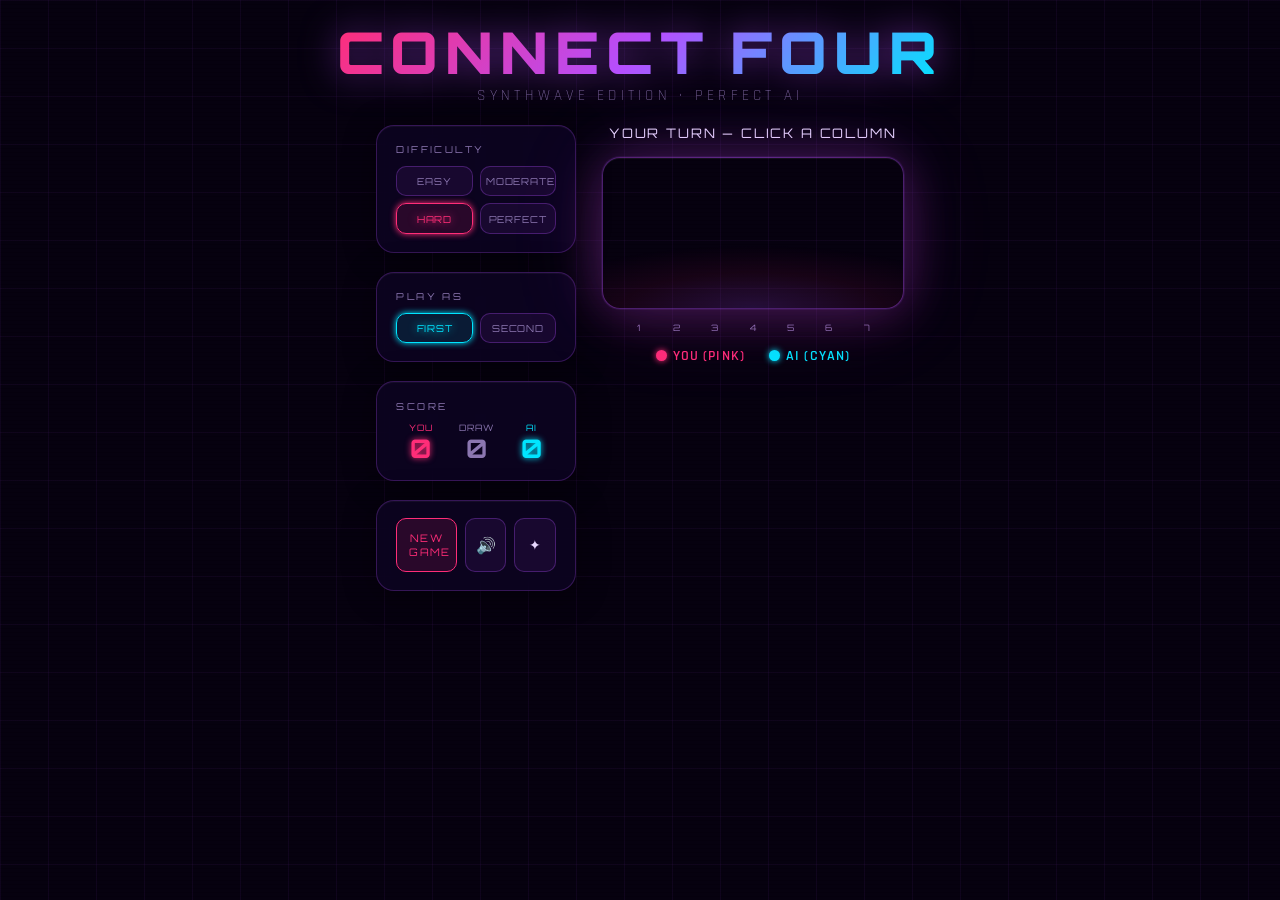
==== public/index.html @ eb40da4c "Initial commit — Connect Four Synthwave/Aero AI" ====
<!DOCTYPE html>
<html lang="en">
<head>
  <meta charset="UTF-8" />
  <meta name="viewport" content="width=device-width, initial-scale=1.0" />
  <title>Connect Four — Synthwave AI</title>
  <meta name="description" content="Play Connect Four against a perfect-play AI with a stunning synthwave aesthetic. Choose Easy, Moderate, Hard, or Perfect difficulty." />

  <!-- Preload fonts -->
  <link rel="preconnect" href="https://fonts.googleapis.com" />
  <link rel="preconnect" href="https://fonts.gstatic.com" crossorigin />
  <link href="https://fonts.googleapis.com/css2?family=Orbitron:wght@400;700;900&family=Rajdhani:wght@300;400;600;700&family=Nunito:wght@300;400;600;700;800&display=swap" rel="stylesheet" />

  <!-- D3 -->
  <script src="https://d3js.org/d3.v7.min.js"></script>

  <link rel="stylesheet" href="style.css" />
</head>
<body>
<div id="root">

  <!-- ===== Header ===== -->
  <header>
    <h1 class="logo">CONNECT&thinsp;FOUR</h1>
    <p class="tagline"><span id="tagline-text">Synthwave Edition · Perfect AI</span></p>
  </header>

  <!-- ===== Game layout ===== -->
  <main class="game-wrap">

    <!-- ---- Left side panel ---- -->
    <aside class="side-panel">

      <!-- Difficulty -->
      <div class="card diff-card">
        <p class="card-label">Difficulty</p>
        <div class="diff-btns">
          <button class="diff-btn"        data-level="easy"     id="btn-easy">Easy</button>
          <button class="diff-btn"        data-level="moderate" id="btn-moderate">Moderate</button>
          <button class="diff-btn active" data-level="hard"     id="btn-hard">Hard</button>
          <button class="diff-btn"        data-level="perfect"  id="btn-perfect">Perfect</button>
        </div>
      </div>

      <!-- Play as -->
      <div class="card play-as-card">
        <p class="card-label">Play as</p>
        <div class="play-as-btns">
          <button class="play-as-btn active" id="btn-first">First</button>
          <button class="play-as-btn"        id="btn-second">Second</button>
        </div>
      </div>

      <!-- Scores -->
      <div class="card score-card">
        <p class="card-label">Score</p>
        <div class="score-grid">
          <div class="score-item">
            <div class="score-who pink">You</div>
            <div class="score-num pink" id="score-human">0</div>
          </div>
          <div class="score-item">
            <div class="score-who dim">Draw</div>
            <div class="score-num dim"  id="score-draws">0</div>
          </div>
          <div class="score-item">
            <div class="score-who cyan">AI</div>
            <div class="score-num cyan" id="score-ai">0</div>
          </div>
        </div>
      </div>

      <!-- Actions -->
      <div class="card action-btns">
        <button class="new-game-btn" id="btn-new-game">New Game</button>
        <button class="sound-btn"    id="btn-sound" title="Sound On">🔊</button>
        <button class="theme-btn"    id="btn-theme" title="Switch to Frutiger Aero">✦</button>
      </div>

    </aside>

    <!-- ---- Board centre ---- -->
    <div class="board-area">

      <!-- Status bar -->
      <div id="status-msg">Your turn — click a column</div>

      <!-- SVG board -->
      <div class="board-shell">
        <svg id="game-board" role="img" aria-label="Connect Four game board"></svg>
      </div>

      <!-- Column number labels -->
      <div class="col-labels">
        <span class="col-lbl">1</span>
        <span class="col-lbl">2</span>
        <span class="col-lbl">3</span>
        <span class="col-lbl">4</span>
        <span class="col-lbl">5</span>
        <span class="col-lbl">6</span>
        <span class="col-lbl">7</span>
      </div>

      <!-- Colour key -->
      <div class="player-key">
        <div class="key-item">
          <div class="key-dot pink"></div>
          <span class="key-label pink" id="p1-label">You (Pink)</span>
        </div>
        <div class="key-item">
          <div class="key-dot cyan"></div>
          <span class="key-label cyan" id="p2-label">AI (Cyan)</span>
        </div>
      </div>
    </div>

  </main>

</div><!-- #root -->

<!-- Scripts — order matters -->
<script src="sounds.js"></script>
<script src="solver.js"></script>
<script src="theme.js"></script>
<script src="app.js"></script>
</body>
</html>
---- public/style.css ----
/* ============================================================
   Connect Four — Dual-Theme CSS
   Theme A: Synthwave / Nightcore  (default)
   Theme B: Frutiger Aero          ([data-theme="aero"])
   ============================================================ */

/* -- Google Fonts -- */
@import url('https://fonts.googleapis.com/css2?family=Orbitron:wght@400;700;900&family=Rajdhani:wght@300;400;600;700&family=Nunito:wght@300;400;600;700;800&display=swap');

/* ============================================================
   SYNTHWAVE — Design Tokens (default)
   ============================================================ */
:root {
  --bg:        #06010f;
  --bg2:       #0e0425;
  --bg3:       #1a073e;
  --pink:      #ff2d78;
  --cyan:      #00e5ff;
  --purple:    #b44fff;
  --purple-dk: #7b2fff;
  --yellow:    #ffe600;
  --text:      #e8d8ff;
  --text-dim:  #8b76b0;
  --board:     #120538;
  --cell-bg:   #07011a;

  --glow-pink:    0 0 12px #ff2d78, 0 0 30px rgba(255,45,120,.35);
  --glow-cyan:    0 0 12px #00e5ff, 0 0 30px rgba(0,229,255,.35);
  --glow-purple:  0 0 16px #b44fff, 0 0 40px rgba(180,79,255,.30);
  --glow-sm-pink: 0 0 6px #ff2d78;
  --glow-sm-cyan: 0 0 6px #00e5ff;

  /* Theme-transition speed */
  --theme-dur:  0.65s;
  --theme-ease: ease;

  --radius-card: 18px;
  --radius-btn:  10px;
  --transition:  .18s cubic-bezier(.4,0,.2,1);

  /* Body font */
  --font-body: 'Rajdhani', sans-serif;
  --font-head: 'Orbitron', sans-serif;

  /* Board shell */
  --board-shell-bg: radial-gradient(ellipse 110% 60% at 50% 100%,
    rgba(180,79,255,.18) 0%,
    rgba(255,45,120,.07) 40%,
    transparent 70%);
  --board-shell-border: rgba(180,79,255,.4);
  --board-shell-shadow:
    0 0 0 1px rgba(180,79,255,.1),
    0 0 50px rgba(180,79,255,.25),
    0 0 100px rgba(180,79,255,.12),
    0 12px 60px rgba(255,45,120,.1),
    inset 0 1px 0 rgba(255,255,255,.06);

  /* Card */
  --card-bg:     rgba(14,4,37,.75);
  --card-border: rgba(180,79,255,.25);
  --card-shadow: 0 4px 32px rgba(0,0,0,.4), inset 0 1px 0 rgba(255,255,255,.04);

  /* Buttons */
  --btn-border:       rgba(180,79,255,.3);
  --btn-bg:           rgba(180,79,255,.08);
  --btn-hover-border: var(--purple);
  --btn-hover-bg:     rgba(180,79,255,.18);

  /* New-game button */
  --ng-border:      var(--pink);
  --ng-bg:          rgba(255,45,120,.12);
  --ng-color:       var(--pink);
  --ng-hover-bg:    rgba(255,45,120,.25);
  --ng-hover-shadow:var(--glow-sm-pink);

  /* Active diff btn */
  --diff-active-border: var(--pink);
  --diff-active-color:  var(--pink);
  --diff-active-bg:     rgba(255,45,120,.12);
  --diff-active-shadow: var(--glow-sm-pink);

  /* Active perfect btn */
  --perf-active-border: var(--cyan);
  --perf-active-color:  var(--cyan);
  --perf-active-bg:     rgba(0,229,255,.1);
  --perf-active-shadow: var(--glow-sm-cyan);

  /* Play-as active */
  --pa-active-border: var(--cyan);
  --pa-active-color:  var(--cyan);
  --pa-active-bg:     rgba(0,229,255,.1);
  --pa-active-shadow: var(--glow-sm-cyan);

  /* Ghost */
  --ghost-color: var(--purple);
  --ghost-p1:    var(--pink);
  --ghost-p2:    var(--cyan);
  --hover-strip: var(--purple);

  /* Theme button */
  --theme-btn-bg:     rgba(180,79,255,.08);
  --theme-btn-border: rgba(180,79,255,.3);
  --theme-btn-color:  var(--text);
}

/* ============================================================
   FRUTIGER AERO — Token Overrides
   ============================================================ */
[data-theme="aero"] {
  --bg:        #c2dff7;
  --bg2:       #d8eeff;
  --bg3:       #eef7ff;
  --pink:      #e0001a;   /* Vista Scarlet Red — “You” pieces */
  --cyan:      #d4900a;   /* Vista Amber Gold — “AI” pieces */
  --purple:    #5ba300;   /* Vista green — accents */
  --purple-dk: #426e00;
  --yellow:    #ffd100;
  --text:      #0a2a4a;
  --text-dim:  #3d6080;
  --board:     transparent;
  --cell-bg:   rgba(150,205,250,0.45);

  --glow-pink:    0 3px 16px rgba(224,0,26,.55),   0 0 32px rgba(224,0,26,.25);
  --glow-cyan:    0 3px 16px rgba(212,144,10,.55),  0 0 32px rgba(212,144,10,.25);
  --glow-purple:  0 3px 16px rgba(91,163,0,.45),    0 0 28px rgba(91,163,0,.18);
  --glow-sm-pink: 0 2px 10px rgba(224,0,26,.60);
  --glow-sm-cyan: 0 2px 10px rgba(212,144,10,.60);

  /* Board shell — Aero glass bevel */
  --board-shell-bg: linear-gradient(175deg,
    rgba(255,255,255,0.82) 0%,
    rgba(210,238,255,0.68) 45%,
    rgba(180,220,255,0.55) 100%);
  --board-shell-border: rgba(255,255,255,0.9);
  --board-shell-shadow:
    0 0 0 1px rgba(255,255,255,0.75),
    0 1px 0 rgba(255,255,255,0.9),
    0 10px 48px rgba(0,80,180,.22),
    0 2px 8px  rgba(0,80,180,.18),
    inset 0 2px 0 rgba(255,255,255,0.95),
    inset 0 -1px 0 rgba(0,60,140,.15);

  /* Card — Vista glass panel */
  --card-bg:     rgba(255,255,255,0.68);
  --card-border: rgba(255,255,255,0.92);
  --card-shadow:
    0 6px 28px rgba(0,80,180,.16),
    0 1px 0 rgba(255,255,255,1),
    inset 0 2px 0 rgba(255,255,255,0.98),
    inset 0 -1px 0 rgba(0,80,180,.10);

  /* Buttons — Vista Aero glass pill */
  --btn-border:       rgba(100,160,220,.5);
  --btn-bg:           rgba(255,255,255,0.55);
  --btn-hover-border: #0078d4;
  --btn-hover-bg:     rgba(0,120,212,.10);

  /* New-game */
  --ng-border:      rgba(224,0,26,.65);
  --ng-bg:          rgba(224,0,26,.08);
  --ng-color:       #8a0010;
  --ng-hover-bg:    rgba(224,0,26,.18);
  --ng-hover-shadow:var(--glow-sm-pink);

  /* Active diff */
  --diff-active-border: rgba(224,0,26,.75);
  --diff-active-color:  #7a0010;
  --diff-active-bg:     rgba(224,0,26,.12);
  --diff-active-shadow: var(--glow-sm-pink);

  /* Active perfect */
  --perf-active-border: rgba(212,144,10,.75);
  --perf-active-color:  #7a4800;
  --perf-active-bg:     rgba(212,144,10,.10);
  --perf-active-shadow: var(--glow-sm-cyan);

  /* Play-as active */
  --pa-active-border: rgba(91,163,0,.8);
  --pa-active-color:  #2e5600;
  --pa-active-bg:     rgba(91,163,0,.12);
  --pa-active-shadow: 0 2px 10px rgba(91,163,0,.5);

  /* Ghost */
  --ghost-color: rgba(91,163,0,0.5);
  --ghost-p1:    rgba(224,0,26,0.55);
  --ghost-p2:    rgba(212,144,10,0.60);
  --hover-strip: rgba(255,255,255,0.20);

  /* Theme button */
  --theme-btn-bg:     rgba(255,255,255,0.60);
  --theme-btn-border: rgba(0,120,212,.5);
  --theme-btn-color:  #004a8a;

  /* Font */
  --font-body: 'Nunito', sans-serif;
  --font-head: 'Orbitron', sans-serif;
}

/* ============================================================
   Reset
   ============================================================ */
*, *::before, *::after { box-sizing: border-box; margin: 0; padding: 0; }
html { font-size: 16px; }

/* ============================================================
   Body — with theme transition
   ============================================================ */
body {
  font-family: var(--font-body);
  background: var(--bg);
  color: var(--text);
  min-height: 100vh;
  overflow-x: hidden;
  position: relative;

  transition:
    background var(--theme-dur) var(--theme-ease),
    color      var(--theme-dur) var(--theme-ease);
}

/* ---- Synthwave: Animated background grid ---- */
body::before {
  content: '';
  position: fixed;
  inset: 0;
  pointer-events: none;
  z-index: 0;
  transition: opacity var(--theme-dur) var(--theme-ease);
}

body::before {
  background-image:
    linear-gradient(rgba(180,79,255,.06) 1px, transparent 1px),
    linear-gradient(90deg, rgba(180,79,255,.06) 1px, transparent 1px);
  background-size: 48px 48px;
  animation: gridScroll 20s linear infinite;
}
@keyframes gridScroll {
  from { background-position: 0 0; }
  to   { background-position: 0 48px; }
}

/* ---- Synthwave: Scanlines overlay ---- */
body::after {
  content: '';
  position: fixed;
  inset: 0;
  pointer-events: none;
  z-index: 1;
  transition: opacity var(--theme-dur) var(--theme-ease);
  background: repeating-linear-gradient(
    0deg,
    transparent,
    transparent 3px,
    rgba(0,0,0,.07) 3px,
    rgba(0,0,0,.07) 4px
  );
}

/* ============================================================
   AERO overrides for body pseudo-elements
   ============================================================ */

[data-theme="aero"] body {
  background:
    radial-gradient(ellipse 80% 55% at 25% -5%,  rgba(160,215,255,0.95) 0%, transparent 65%),
    radial-gradient(ellipse 50% 35% at 80% 5%,   rgba(230,248,255,0.90) 0%, transparent 55%),
    radial-gradient(ellipse 90% 60% at 50% 110%,  rgba(180,230,255,0.50) 0%, transparent 70%),
    linear-gradient(190deg, #9dcef5 0%, #c6e5fa 30%, #ddf0ff 65%, #eef8ff 100%);
}

/* Aero: replace grid with floating bokeh orbs */
[data-theme="aero"] body::before {
  background-image:
    radial-gradient(circle 100px at 12% 22%, rgba(255,255,255,.62) 0%, transparent 70%),
    radial-gradient(circle  60px at 70% 12%, rgba(200,235,255,.75) 0%, transparent 70%),
    radial-gradient(circle  80px at 88% 58%, rgba(255,255,255,.50) 0%, transparent 70%),
    radial-gradient(circle  45px at 38% 78%, rgba(220,245,255,.65) 0%, transparent 70%),
    radial-gradient(circle 120px at  4% 72%, rgba(255,255,255,.40) 0%, transparent 70%),
    radial-gradient(circle  55px at 52% 42%, rgba(200,255,230,.45) 0%, transparent 70%),
    radial-gradient(circle  38px at 94% 90%, rgba(255,245,210,.55) 0%, transparent 70%),
    radial-gradient(circle  65px at 28% 52%, rgba(210,225,255,.45) 0%, transparent 70%),
    radial-gradient(circle  30px at 60% 82%, rgba(255,255,255,.50) 0%, transparent 70%);
  background-size: auto;
  animation: bokehdrift 32s ease-in-out infinite alternate;
}
@keyframes bokehdrift {
  0%   { background-position: 0 0,0 0,0 0,0 0,0 0,0 0,0 0,0 0,0 0; }
  100% { background-position:
    22px -18px, -12px 14px, 10px -22px, -20px 10px,
    14px 22px, -10px -14px, 18px 12px, -14px -10px, 8px 18px; }
}

/* Aero: very subtle cloud-linen texture (replaces scanlines) */
[data-theme="aero"] body::after {
  background: repeating-linear-gradient(
    0deg,
    transparent,
    transparent 6px,
    rgba(255,255,255,.05) 6px,
    rgba(255,255,255,.05) 7px
  );
  opacity: 0.5;
}

/* ============================================================
   Layout
   ============================================================ */
#root {
  position: relative;
  z-index: 2;
  min-height: 100vh;
  display: flex;
  flex-direction: column;
  align-items: center;
  padding: 1.5rem 1rem 2rem;
  gap: 1.2rem;
}

/* ============================================================
   Header
   ============================================================ */
header {
  text-align: center;
}

/* ---- Synthwave logo: cycling gradient ---- */
.logo {
  font-family: var(--font-head);
  font-weight: 900;
  font-size: clamp(2rem, 6vw, 3.6rem);
  letter-spacing: .12em;
  line-height: 1;
  background: linear-gradient(135deg, var(--pink) 0%, var(--purple) 50%, var(--cyan) 100%);
  -webkit-background-clip: text;
  -webkit-text-fill-color: transparent;
  background-clip: text;
  text-shadow: none;
  filter: drop-shadow(0 0 18px rgba(180,79,255,.55));
  transition:
    filter          var(--theme-dur) var(--theme-ease),
    background      var(--theme-dur) var(--theme-ease);
}

/* ---- Aero logo: solid Vista blue, 3D embossed look ---- */
[data-theme="aero"] .logo {
  background: none;
  -webkit-background-clip: unset;
  -webkit-text-fill-color: unset;
  background-clip: unset;
  color: #1565c0;
  /* Layered text-shadow creates Vista-style 3D engraved bevel */
  text-shadow:
    0  1px 0  rgba(255,255,255,0.85),
    0 -1px 0  rgba(0,40,120,0.35),
    1px 0  0  rgba(255,255,255,0.5),
   -1px 0  0  rgba(0,40,120,0.2),
    0  3px 8px rgba(0,60,160,0.25),
    0  6px 18px rgba(0,80,200,0.15);
  filter: none;
}

.tagline {
  font-family: var(--font-body);
  font-weight: 300;
  font-size: .95rem;
  letter-spacing: .28em;
  text-transform: uppercase;
  color: var(--text-dim);
  margin-top: .3rem;
  transition: color var(--theme-dur) var(--theme-ease);
}

/* ============================================================
   Main game container
   ============================================================ */
.game-wrap {
  display: flex;
  flex-wrap: wrap;
  justify-content: center;
  align-items: flex-start;
  gap: 1.6rem;
  width: 100%;
  max-width: 900px;
}

/* ---- Side panel ---- */
.side-panel {
  display: flex;
  flex-direction: column;
  gap: 1.2rem;
  min-width: 200px;
  flex: 0 0 200px;
}

/* ---- Card ---- */
.card {
  background: var(--card-bg);
  border: 1px solid var(--card-border);
  border-radius: var(--radius-card);
  padding: 1.1rem 1.2rem;
  backdrop-filter: blur(10px);
  -webkit-backdrop-filter: blur(10px);
  box-shadow: var(--card-shadow);
  transition:
    background   var(--theme-dur) var(--theme-ease),
    border-color var(--theme-dur) var(--theme-ease),
    box-shadow   var(--theme-dur) var(--theme-ease);
}

/* === AERO CARD: full Vista glass panel treatment === */
[data-theme="aero"] .card {
  border-radius: 12px;
  border-top:    1px solid rgba(255,255,255,0.95);
  border-left:   1px solid rgba(255,255,255,0.80);
  border-right:  1px solid rgba(180,210,240,0.60);
  border-bottom: 1px solid rgba(120,170,220,0.55);
  box-shadow:
    0 8px 32px rgba(0,60,160,.14),
    0 2px  6px rgba(0,60,160,.10),
    inset 0  2px 0 rgba(255,255,255,1.00),
    inset 0 -2px 0 rgba(0,60,140,.08),
    inset 1px 0  0 rgba(255,255,255,0.70),
    inset -1px 0 0 rgba(180,210,240,0.40);
}

.card-label {
  font-family: var(--font-head);
  font-size: .6rem;
  letter-spacing: .25em;
  text-transform: uppercase;
  color: var(--text-dim);
  margin-bottom: .65rem;
  transition: color var(--theme-dur) var(--theme-ease);
}

/* ============================================================
   Aero shared button 3D mixin
   Applied via [data-theme="aero"] selectors below.
   Strategy: multi-stop vertical gradient body (light top → base
   colour mid → slightly darker bottom) + inset highlight top edge.
   ============================================================ */

/* ============================================================
   Difficulty buttons
   ============================================================ */
.diff-btns {
  display: grid;
  grid-template-columns: 1fr 1fr;
  gap: .45rem;
}

.diff-btn {
  font-family: var(--font-head);
  font-size: .6rem;
  letter-spacing: .1em;
  padding: .52rem .3rem;
  border-radius: var(--radius-btn);
  border: 1px solid var(--btn-border);
  background: var(--btn-bg);
  color: var(--text-dim);
  cursor: pointer;
  text-transform: uppercase;
  transition:
    border-color var(--transition),
    background   var(--transition),
    color        var(--transition),
    box-shadow   var(--transition);
  position: relative;
  overflow: hidden;
}

/* === SYNTHWAVE DIFF BTN ACTIVE STATES === */
/* Easy / Moderate / Hard → pink neon glow */
.diff-btn.active {
  border-color: var(--diff-active-border);
  background:   var(--diff-active-bg);
  color:        var(--diff-active-color);
  box-shadow:   var(--diff-active-shadow);
  text-shadow:  0 0 8px var(--pink);
}

/* Perfect → cyan neon glow */
.diff-btn[data-level="perfect"].active {
  border-color: var(--perf-active-border);
  background:   var(--perf-active-bg);
  color:        var(--perf-active-color);
  box-shadow:   var(--perf-active-shadow);
  text-shadow:  0 0 8px var(--cyan);
}

/* === AERO DIFF BTN === */
[data-theme="aero"] .diff-btn {
  color: #1a3a5c;
  font-family: 'Nunito', sans-serif;
  font-size: .68rem;
  font-weight: 700;
  letter-spacing: .04em;
  text-transform: uppercase;
  border-radius: 8px;
  border-top:    1px solid rgba(255,255,255,0.95);
  border-left:   1px solid rgba(255,255,255,0.80);
  border-right:  1px solid rgba(140,180,220,.55);
  border-bottom: 1px solid rgba(100,150,210,.60);
  background: linear-gradient(180deg,
    rgba(255,255,255,0.92)  0%,
    rgba(230,244,255,0.85) 45%,
    rgba(195,228,252,0.80) 55%,
    rgba(210,236,255,0.88) 100%);
  box-shadow:
    0 3px 8px  rgba(0,60,160,.12),
    0 1px 2px  rgba(0,60,160,.10),
    inset 0  1px 0 rgba(255,255,255,1.00),
    inset 0 -1px 0 rgba(0,60,140,.08);
}

/* Gloss highlight (top half shine) */
[data-theme="aero"] .diff-btn::before {
  content: '';
  position: absolute;
  top: 0; left: 0; right: 0;
  height: 52%;
  background: linear-gradient(180deg,
    rgba(255,255,255,0.70) 0%,
    rgba(255,255,255,0.20) 100%);
  border-radius: 8px 8px 0 0;
  pointer-events: none;
}

[data-theme="aero"] .diff-btn:hover {
  background: linear-gradient(180deg,
    rgba(255,255,255,0.98)  0%,
    rgba(220,240,255,0.92) 45%,
    rgba(180,220,252,0.88) 55%,
    rgba(200,232,255,0.95) 100%);
  box-shadow:
    0 4px 12px rgba(0,60,160,.18),
    0 1px 3px  rgba(0,60,160,.12),
    inset 0  1px 0 rgba(255,255,255,1.00),
    inset 0 -1px 0 rgba(0,60,140,.10);
}

[data-theme="aero"] .diff-btn.active {
  background: linear-gradient(180deg,
    rgba(255,180,180,0.93)  0%,
    rgba(240, 80, 90,0.88) 48%,
    rgba(200,  0, 20,0.83) 52%,
    rgba(220, 40, 55,0.90) 100%);
  border-top:    1px solid rgba(255,220,220,0.95);
  border-left:   1px solid rgba(255,190,190,0.80);
  border-right:  1px solid rgba(140,  0, 15,.50);
  border-bottom: 1px solid rgba(120,  0, 12,.55);
  color: #4a0008;
  box-shadow:
    0 3px 10px rgba(180, 0,20,.28),
    inset 0 1px 0 rgba(255,255,255,0.85),
    inset 0 -1px 0 rgba(120, 0,15,.15);
  text-shadow: 0 1px 0 rgba(255,180,180,.6);
}

[data-theme="aero"] .diff-btn[data-level="perfect"].active {
  background: linear-gradient(180deg,
    rgba(255,235,160,0.95)  0%,
    rgba(240,165, 20,0.90) 48%,
    rgba(200,110,  0,0.85) 52%,
    rgba(222,148, 18,0.92) 100%);
  border-top:    1px solid rgba(255,245,200,0.95);
  border-left:   1px solid rgba(255,230,160,0.80);
  border-right:  1px solid rgba(140, 70,  0,.50);
  border-bottom: 1px solid rgba(110, 55,  0,.55);
  color: #4a2a00;
  box-shadow:
    0 3px 10px rgba(180,100, 0,.28),
    inset 0 1px 0 rgba(255,255,255,0.90),
    inset 0 -1px 0 rgba(130, 70, 0,.15);
  text-shadow: 0 1px 0 rgba(255,225,130,.7);
}

/* ============================================================
   Play-as buttons
   ============================================================ */
/* === SYNTHWAVE PLAY-AS ACTIVE === */
.play-as-btn.active {
  border-color: var(--pa-active-border);
  background:   var(--pa-active-bg);
  color:        var(--pa-active-color);
  box-shadow:   var(--pa-active-shadow);
  text-shadow:  0 0 8px var(--cyan);
}

.play-as-btns {
  display: flex;
  gap: .45rem;
}

.play-as-btn {
  flex: 1;
  font-family: var(--font-head);
  font-size: .6rem;
  letter-spacing: .08em;
  padding: .52rem .2rem;
  border-radius: var(--radius-btn);
  border: 1px solid var(--btn-border);
  background: var(--btn-bg);
  color: var(--text-dim);
  cursor: pointer;
  text-transform: uppercase;
  position: relative;
  overflow: hidden;
  transition:
    border-color var(--transition),
    background   var(--transition),
    color        var(--transition),
    box-shadow   var(--transition);
}

/* === AERO PLAY-AS BTN === */
[data-theme="aero"] .play-as-btn {
  color: #1a3a5c;
  font-family: 'Nunito', sans-serif;
  font-size: .68rem;
  font-weight: 700;
  letter-spacing: .04em;
  text-transform: uppercase;
  border-radius: 8px;
  border-top:    1px solid rgba(255,255,255,0.95);
  border-left:   1px solid rgba(255,255,255,0.80);
  border-right:  1px solid rgba(140,180,220,.55);
  border-bottom: 1px solid rgba(100,150,210,.60);
  background: linear-gradient(180deg,
    rgba(255,255,255,0.92)  0%,
    rgba(230,244,255,0.85) 45%,
    rgba(195,228,252,0.80) 55%,
    rgba(210,236,255,0.88) 100%);
  box-shadow:
    0 3px 8px  rgba(0,60,160,.12),
    0 1px 2px  rgba(0,60,160,.10),
    inset 0  1px 0 rgba(255,255,255,1.00),
    inset 0 -1px 0 rgba(0,60,140,.08);
}

[data-theme="aero"] .play-as-btn::before {
  content: '';
  position: absolute;
  top: 0; left: 0; right: 0;
  height: 52%;
  background: linear-gradient(180deg,
    rgba(255,255,255,0.70) 0%,
    rgba(255,255,255,0.20) 100%);
  border-radius: 8px 8px 0 0;
  pointer-events: none;
}

[data-theme="aero"] .play-as-btn:hover {
  background: linear-gradient(180deg,
    rgba(255,255,255,0.98)  0%,
    rgba(220,240,255,0.92) 45%,
    rgba(180,220,252,0.88) 55%,
    rgba(200,232,255,0.95) 100%);
}

[data-theme="aero"] .play-as-btn.active {
  background: linear-gradient(180deg,
    rgba(190,255,175,0.95)  0%,
    rgba(140,220,100,0.90) 48%,
    rgba( 80,180, 40,0.85) 52%,
    rgba(120,200, 70,0.92) 100%);
  border-top:    1px solid rgba(220,255,195,0.95);
  border-left:   1px solid rgba(180,240,150,0.80);
  border-right:  1px solid rgba( 40,130,10,.50);
  border-bottom: 1px solid rgba( 30,100, 5,.55);
  color: #163600;
  box-shadow:
    0 3px 10px rgba(40,140,0,.25),
    inset 0 1px 0 rgba(255,255,255,0.85),
    inset 0 -1px 0 rgba(20,100,0,.15);
  text-shadow: 0 1px 0 rgba(180,255,130,.7);
}

/* ============================================================
   Score panel
   ============================================================ */
.score-grid {
  display: grid;
  grid-template-columns: repeat(3, 1fr);
  gap: .4rem;
  text-align: center;
}
.score-item {}
.score-who {
  font-family: var(--font-head);
  font-size: .55rem;
  letter-spacing: .12em;
  text-transform: uppercase;
  color: var(--text-dim);
  margin-bottom: .2rem;
  transition: color var(--theme-dur) var(--theme-ease);
}
.score-who.pink { color: var(--pink); }
.score-who.cyan { color: var(--cyan); }
.score-num {
  font-family: var(--font-head);
  font-size: 1.6rem;
  font-weight: 700;
  line-height: 1;
  transition: color var(--theme-dur) var(--theme-ease), text-shadow var(--theme-dur) var(--theme-ease);
}
.score-num.pink { color: var(--pink); text-shadow: var(--glow-sm-pink); }
.score-num.cyan { color: var(--cyan); text-shadow: var(--glow-sm-cyan); }
.score-num.dim  { color: var(--text-dim); }

/* ============================================================
   New game + sound + theme buttons
   ============================================================ */
.action-btns {
  display: flex;
  gap: .5rem;
}

.new-game-btn {
  flex: 1;
  font-family: var(--font-head);
  font-size: .65rem;
  letter-spacing: .12em;
  padding: .75rem;
  border-radius: var(--radius-btn);
  border: 1px solid var(--ng-border);
  background: var(--ng-bg);
  color: var(--ng-color);
  cursor: pointer;
  text-transform: uppercase;
  position: relative;
  overflow: hidden;
  transition:
    background   var(--transition),
    box-shadow   var(--transition),
    border-color var(--theme-dur) var(--theme-ease),
    color        var(--theme-dur) var(--theme-ease);
}
.new-game-btn:hover {
  background: var(--ng-hover-bg);
  box-shadow: var(--ng-hover-shadow);
}

/* === AERO NEW GAME BTN === */
[data-theme="aero"] .new-game-btn {
  font-family: 'Nunito', sans-serif;
  font-weight: 800;
  letter-spacing: .06em;
  border-radius: 8px;
  border-top:    1px solid rgba(255,220,180,0.95);
  border-left:   1px solid rgba(255,200,150,0.80);
  border-right:  1px solid rgba(160,60,10,.55);
  border-bottom: 1px solid rgba(140,40,0,.60);
  color: #6a2000;
  background: linear-gradient(180deg,
    rgba(255,220,175,0.95)  0%,
    rgba(255,175, 90,0.90) 48%,
    rgba(220,110, 30,0.85) 52%,
    rgba(240,150, 60,0.92) 100%);
  box-shadow:
    0 4px 12px rgba(180,60,0,.22),
    0 1px 3px  rgba(180,60,0,.15),
    inset 0  1px 0 rgba(255,255,240,0.95),
    inset 0 -1px 0 rgba(120,40,0,.18);
  text-shadow: 0 1px 0 rgba(255,210,140,.6);
}

[data-theme="aero"] .new-game-btn::before {
  content: '';
  position: absolute;
  top: 0; left: 0; right: 0;
  height: 52%;
  background: linear-gradient(180deg,
    rgba(255,255,255,0.65) 0%,
    rgba(255,255,255,0.18) 100%);
  border-radius: 8px 8px 0 0;
  pointer-events: none;
}

[data-theme="aero"] .new-game-btn:hover {
  background: linear-gradient(180deg,
    rgba(255,232,200,0.98)  0%,
    rgba(255,195,110,0.95) 48%,
    rgba(235,130, 50,0.90) 52%,
    rgba(252,170, 80,0.97) 100%);
  box-shadow:
    0 5px 16px rgba(180,60,0,.30),
    0 2px 5px  rgba(180,60,0,.20),
    inset 0  1px 0 rgba(255,255,240,0.95),
    inset 0 -1px 0 rgba(120,40,0,.20);
}

/* Sound + theme icon buttons */
.sound-btn,
.theme-btn {
  width: 2.6rem;
  aspect-ratio: 1;
  border-radius: var(--radius-btn);
  border: 1px solid var(--btn-border);
  background: var(--btn-bg);
  color: var(--text);
  font-size: 1rem;
  cursor: pointer;
  display: flex;
  align-items: center;
  justify-content: center;
  transition:
    border-color var(--transition),
    background   var(--transition),
    border-color var(--theme-dur) var(--theme-ease),
    background   var(--theme-dur) var(--theme-ease);
}
.sound-btn:hover,
.theme-btn:hover {
  border-color: var(--btn-hover-border);
  background: var(--btn-hover-bg);
}

/* Theme button accent */
.theme-btn {
  border-color: var(--theme-btn-border);
  background:   var(--theme-btn-bg);
  color:        var(--theme-btn-color);
  font-size: .9rem;
  position: relative;
  overflow: hidden;
  transition:
    border-color var(--transition),
    background   var(--transition),
    box-shadow   var(--transition),
    border-color var(--theme-dur) var(--theme-ease),
    background   var(--theme-dur) var(--theme-ease),
    color        var(--theme-dur) var(--theme-ease);
}
.theme-btn:hover {
  border-color: var(--purple);
  box-shadow: var(--glow-purple);
}

/* === AERO SOUND + THEME ICON BTNS === */
[data-theme="aero"] .sound-btn,
[data-theme="aero"] .theme-btn {
  border-radius: 8px;
  border-top:    1px solid rgba(255,255,255,0.95);
  border-left:   1px solid rgba(255,255,255,0.80);
  border-right:  1px solid rgba(140,180,220,.55);
  border-bottom: 1px solid rgba(100,150,210,.60);
  background: linear-gradient(180deg,
    rgba(255,255,255,0.92)  0%,
    rgba(230,244,255,0.85) 45%,
    rgba(195,228,252,0.80) 55%,
    rgba(210,236,255,0.88) 100%);
  box-shadow:
    0 3px 8px  rgba(0,60,160,.12),
    inset 0  1px 0 rgba(255,255,255,1.00),
    inset 0 -1px 0 rgba(0,60,140,.08);
  color: #004a8a;
  position: relative;
  overflow: hidden;
}

[data-theme="aero"] .sound-btn::before,
[data-theme="aero"] .theme-btn::before {
  content: '';
  position: absolute;
  top: 0; left: 0; right: 0;
  height: 52%;
  background: linear-gradient(180deg,
    rgba(255,255,255,0.70) 0%,
    rgba(255,255,255,0.18) 100%);
  border-radius: 8px 8px 0 0;
  pointer-events: none;
}

[data-theme="aero"] .sound-btn:hover,
[data-theme="aero"] .theme-btn:hover {
  background: linear-gradient(180deg,
    rgba(255,255,255,1.00)  0%,
    rgba(215,238,255,0.95) 45%,
    rgba(175,220,252,0.90) 55%,
    rgba(195,230,255,0.98) 100%);
  box-shadow:
    0 4px 12px rgba(0,60,160,.18),
    inset 0  1px 0 rgba(255,255,255,1.00),
    inset 0 -1px 0 rgba(0,60,140,.12);
}

/* ============================================================
   Board area
   ============================================================ */
.board-area {
  display: flex;
  flex-direction: column;
  align-items: center;
  gap: .85rem;
}

/* Status bar */
#status-msg {
  font-family: var(--font-head);
  font-size: .82rem;
  letter-spacing: .14em;
  text-transform: uppercase;
  color: var(--text);
  text-align: center;
  min-height: 1.4em;
  transition:
    color var(--transition),
    color var(--theme-dur) var(--theme-ease);
}

/* SVG board container */
.board-shell {
  border-radius: 18px;
  border: 1px solid var(--board-shell-border);
  box-shadow: var(--board-shell-shadow);
  overflow: visible;
  position: relative;
  background: var(--board-shell-bg);
  backdrop-filter: blur(0px);
  -webkit-backdrop-filter: blur(0px);
  transition:
    border-color var(--theme-dur) var(--theme-ease),
    box-shadow   var(--theme-dur) var(--theme-ease),
    background   var(--theme-dur) var(--theme-ease);
}

/* === AERO BOARD SHELL: beveled Vista glass frame === */
[data-theme="aero"] .board-shell {
  backdrop-filter: blur(18px);
  -webkit-backdrop-filter: blur(18px);
  border-radius: 20px;
  border-top:    1px solid rgba(255,255,255,0.98);
  border-left:   1px solid rgba(255,255,255,0.85);
  border-right:  1px solid rgba(160,200,240,0.65);
  border-bottom: 1px solid rgba(120,170,220,0.70);
  box-shadow:
    /* outer drop shadow */
    0 12px 50px rgba(0,60,160,.20),
    0  4px 12px rgba(0,60,160,.14),
    /* outer bevel highlight */
    0  0   0 1px rgba(255,255,255,0.80),
    /* inner top specular */
    inset 0  3px 0 rgba(255,255,255,0.98),
    inset 0 -2px 0 rgba(0,60,140,.12),
    inset 3px 0  0 rgba(255,255,255,0.70),
    inset -2px 0 0 rgba(160,200,240,0.40);
  background: linear-gradient(175deg,
    rgba(255,255,255,0.88) 0%,
    rgba(225,242,255,0.75) 30%,
    rgba(195,228,255,0.65) 60%,
    rgba(210,236,255,0.70) 100%);
}

#game-board {
  display: block;
  width: 100%;
  max-width: 640px;
  min-width: 300px;
}

/* ---- SVG element classes ---- */

/* Board frame */
#board-frame {
  fill: var(--board);
  transition: fill var(--theme-dur) var(--theme-ease);
}

/* In Aero, give the SVG board frame a glassy blue fill with filter */
[data-theme="aero"] #board-frame {
  fill: url(#aero-board-gradient);
}

/* Cell backgrounds */
.cell-empty { fill: var(--cell-bg); transition: fill var(--theme-dur) var(--theme-ease); }
.cell-p1    { fill: var(--pink);    transition: fill var(--theme-dur) var(--theme-ease); }
.cell-p2    { fill: var(--cyan);    transition: fill var(--theme-dur) var(--theme-ease); }
.cell-p1.winning { fill: #ff7aaa; }
.cell-p2.winning { fill: #7fffff; }

[data-theme="aero"] .cell-p1.winning { fill: #ff5060; }
[data-theme="aero"] .cell-p2.winning { fill: #ffcc44; }

/* Falling piece classes */
.piece-fall.p1 { fill: var(--pink); }
.piece-fall.p2 { fill: var(--cyan); }

/* Ghost */
.ghost-piece    { fill: var(--ghost-color); opacity: .35; }
.ghost-piece.p1 { fill: var(--ghost-p1); opacity: .45; animation: ghostPulse 1.2s ease-in-out infinite; }
.ghost-piece.p2 { fill: var(--ghost-p2); opacity: .45; animation: ghostPulse 1.2s ease-in-out infinite; }
@keyframes ghostPulse {
  0%,100% { opacity: .28; }
  50%     { opacity: .52; }
}

/* Column hover strip */
.col-hover-strip { fill: var(--hover-strip); }

/* ============================================================
   Aero: 3D SVG pieces get a radial specular highlight
   Applied by adding SVG filter in app.js (already done via
   the #glow filter); additionally we lighten the top-left
   quadrant via a CSS radial overlay trick using clip-path.
   The real 3D effect on pieces comes from the Aero SVG defs
   injected via app.js at build time.
   ============================================================ */

/* ============================================================
   Column number labels
   ============================================================ */
.col-labels {
  display: flex;
  width: 100%;
  max-width: 620px;
  padding: 0 18px;
}
.col-lbl {
  flex: 1;
  text-align: center;
  font-family: var(--font-head);
  font-size: .55rem;
  color: var(--text-dim);
  letter-spacing: .05em;
  transition: color var(--theme-dur) var(--theme-ease);
}

/* ============================================================
   Thinking indicator
   ============================================================ */
.thinking-dot {
  display: inline-block;
  width: 6px; height: 6px;
  border-radius: 50%;
  background: var(--cyan);
  margin: 0 2px;
  animation: blink 1s ease-in-out infinite;
  transition: background var(--theme-dur) var(--theme-ease);
}
.thinking-dot:nth-child(2) { animation-delay: .2s; }
.thinking-dot:nth-child(3) { animation-delay: .4s; }
@keyframes blink {
  0%,100% { opacity: .15; transform: scale(.8); }
  50%      { opacity: 1;   transform: scale(1.2); box-shadow: var(--glow-sm-cyan); }
}

/* ── AI-thinking state: status bar pulses neon ── */
#status-msg.ai-thinking {
  animation: thinkingPulse 1.1s ease-in-out infinite;
}
@keyframes thinkingPulse {
  0%,100% { color: var(--text);  text-shadow: none; }
  50%     { color: var(--cyan);  text-shadow: 0 0 14px var(--cyan), 0 0 28px rgba(0,229,255,.4); }
}
/* Aero variant: blue pulse instead of cyan */
[data-theme="aero"] #status-msg.ai-thinking {
  animation: thinkingPulseAero 1.1s ease-in-out infinite;
}
@keyframes thinkingPulseAero {
  0%,100% { color: #1565c0; text-shadow: none; }
  50%     { color: #0078d4; text-shadow: 0 0 12px rgba(0,120,212,.6); }
}

/* ── Board scan-line sweep while Perfect AI thinks ── */
.board-shell.ai-thinking::after {
  content: '';
  position: absolute;
  left: 0; right: 0;
  height: 3px;
  background: linear-gradient(90deg,
    transparent 0%, rgba(0,229,255,.0) 10%,
    rgba(0,229,255,.8) 50%,
    rgba(0,229,255,.0) 90%, transparent 100%);
  border-radius: 2px;
  box-shadow: 0 0 12px 4px rgba(0,229,255,.4);
  animation: boardScan 1.4s ease-in-out infinite;
  pointer-events: none;
  z-index: 10;
}
@keyframes boardScan {
  0%   { top: 0%;   opacity: 0; }
  5%   { opacity: 1; }
  95%  { opacity: 1; }
  100% { top: 100%; opacity: 0; }
}
[data-theme="aero"] .board-shell.ai-thinking::after {
  background: linear-gradient(90deg,
    transparent 0%, rgba(0,120,212,.0) 10%,
    rgba(0,120,212,.6) 50%,
    rgba(0,120,212,.0) 90%, transparent 100%);
  box-shadow: 0 0 12px 4px rgba(0,120,212,.3);
}

/* ============================================================
   Responsive
   ============================================================ */
/* ---- SVG: always fluid, capped at native size ---- */
#game-board {
  width: 100%;
  max-width: 640px;
  height: auto;         /* maintains viewBox aspect ratio */
}

/* ---- Tablet: side-by-side starts getting tight ---- */
@media (max-width: 780px) {
  .game-wrap {
    flex-direction: column;
    align-items: center;
    gap: 1rem;
  }
  .side-panel {
    flex-direction: row;
    flex-wrap: wrap;
    flex: unset;
    width: 100%;
    max-width: 640px;
    gap: .75rem;
  }
  .card { flex: 1; min-width: 130px; }
}

/* ---- Phone (≤ 540px): reordered layout ----
   Visual order: [Action bar] → [Board] → [Score] → [Difficulty | Play As]

   Technique: `display: contents` on <aside.side-panel> dissolves it so all
   four cards become direct children of game-wrap's grid, allowing full
   control over their positions via `grid-area`.
   ---------------------------------------------------------------- */
@media (max-width: 540px) {

  /* 1. Root padding */
  #root {
    padding: .6rem .5rem 1rem;
    gap: .5rem;
  }

  /* 2. Header */
  .logo    { font-size: clamp(1.5rem, 8vw, 2.4rem); }
  .tagline { font-size: .68rem; letter-spacing: .15em; margin-top: .1rem; }

  /* 3. game-wrap becomes a 2-column grid with named rows
        col layout: [half | half] for the bottom row pair */
  .game-wrap {
    display: grid;
    grid-template-columns: 1fr 1fr;
    grid-template-rows: auto auto auto auto;
    grid-template-areas:
      "actions  actions"
      "board    board"
      "score    score"
      "diff     playas";
    gap: .5rem;
    width: 100%;
    max-width: 100%;
    align-items: start;
  }

  /* 4. Dissolve aside so its children join the grid */
  .side-panel { display: contents; }

  /* 5. Assign each card to its named area */
  .action-btns  { grid-area: actions; }
  .diff-card    { grid-area: diff;    }
  .play-as-card { grid-area: playas;  }
  .score-card   { grid-area: score;   }
  .board-area   { grid-area: board;   }

  /* 6. Board full width */
  .board-area  { width: 100%; }
  .board-shell { border-radius: 12px; width: 100%; }
  #game-board  { max-width: 100%; }

  /* 7. Status bar */
  #status-msg {
    font-size: .68rem;
    letter-spacing: .1em;
  }

  /* 8. Column labels */
  .col-labels { padding: 0 8px; }
  .col-lbl    { font-size: .5rem; }

  /* 9. Player key */
  .player-key { gap: .9rem; font-size: .72rem; }
  .key-dot    { width: 9px; height: 9px; }

  /* 10. Cards: shared tighter treatment */
  .card {
    flex: unset;
    min-width: unset;
    padding: .65rem .8rem;
  }

  /* 11. Action card — full-width row */
  .action-btns {
    display: flex;
    gap: .5rem;
    align-items: center;
    padding: .55rem .8rem;
  }
  .new-game-btn {
    flex: 1;
    font-size: .6rem;
    padding: .5rem .6rem;
    letter-spacing: .06em;
  }
  .sound-btn, .theme-btn {
    font-size: 1rem;
    padding: .44rem .55rem;
  }

  /* 12. Score card — full-width row, horizontal layout */
  .score-card { display: flex; align-items: center; gap: 1rem; }
  .score-card .card-label { margin-bottom: 0; white-space: nowrap; }
  .score-grid  {
    flex: 1;
    display: flex;
    flex-direction: row;
    justify-content: space-around;
    gap: .5rem;
  }
  .score-num  { font-size: 1.6rem; }
  .score-who  { font-size: .55rem; }

  /* 13. Card labels */
  .card-label {
    font-size: .5rem;
    letter-spacing: .12em;
    margin-bottom: .4rem;
  }

  /* 14. Difficulty card — half-width, buttons in 2×2 grid */
  .diff-card .diff-btns {
    display: grid;
    grid-template-columns: 1fr 1fr;
    gap: .35rem;
  }
  .diff-btn {
    font-size: .58rem;
    letter-spacing: .04em;
    padding: .46rem .2rem;
    text-align: center;
  }

  /* 15. Play-as card — half-width, buttons stacked */
  .play-as-card .play-as-btns {
    display: flex;
    flex-direction: column;
    gap: .35rem;
  }
  .play-as-btn {
    font-size: .6rem;
    letter-spacing: .04em;
    padding: .46rem .3rem;
    text-align: center;
  }
}

/* ============================================================
   Player colour key
   ============================================================ */
.player-key {
  display: flex;
  gap: 1.5rem;
  justify-content: center;
  font-family: var(--font-body);
  font-size: .85rem;
  font-weight: 600;
  letter-spacing: .08em;
  text-transform: uppercase;
}
.key-item { display: flex; align-items: center; gap: .4rem; }
.key-dot {
  width: 11px; height: 11px;
  border-radius: 50%;
  transition: background var(--theme-dur) var(--theme-ease), box-shadow var(--theme-dur) var(--theme-ease);
}
.key-dot.pink { background: var(--pink); box-shadow: var(--glow-sm-pink); }
.key-dot.cyan { background: var(--cyan); box-shadow: var(--glow-sm-cyan); }

/* Aero key dots: 3D sphere appearance */
[data-theme="aero"] .key-dot {
  width: 13px; height: 13px;
  box-shadow:
    inset -2px -3px 4px rgba(0,0,0,.22),
    inset  1px  2px 3px rgba(255,255,255,.65),
    0 2px 6px rgba(0,0,0,.18);
}
[data-theme="aero"] .key-dot.pink {
  background: radial-gradient(circle at 35% 30%, #ff8a90 0%, #e0001a 55%, #5a0008 100%);
}
[data-theme="aero"] .key-dot.cyan {
  background: radial-gradient(circle at 35% 30%, #ffe98a 0%, #d4900a 55%, #4a2a00 100%);
}

.key-label.pink { color: var(--pink); transition: color var(--theme-dur) var(--theme-ease); }
.key-label.cyan { color: var(--cyan); transition: color var(--theme-dur) var(--theme-ease); }
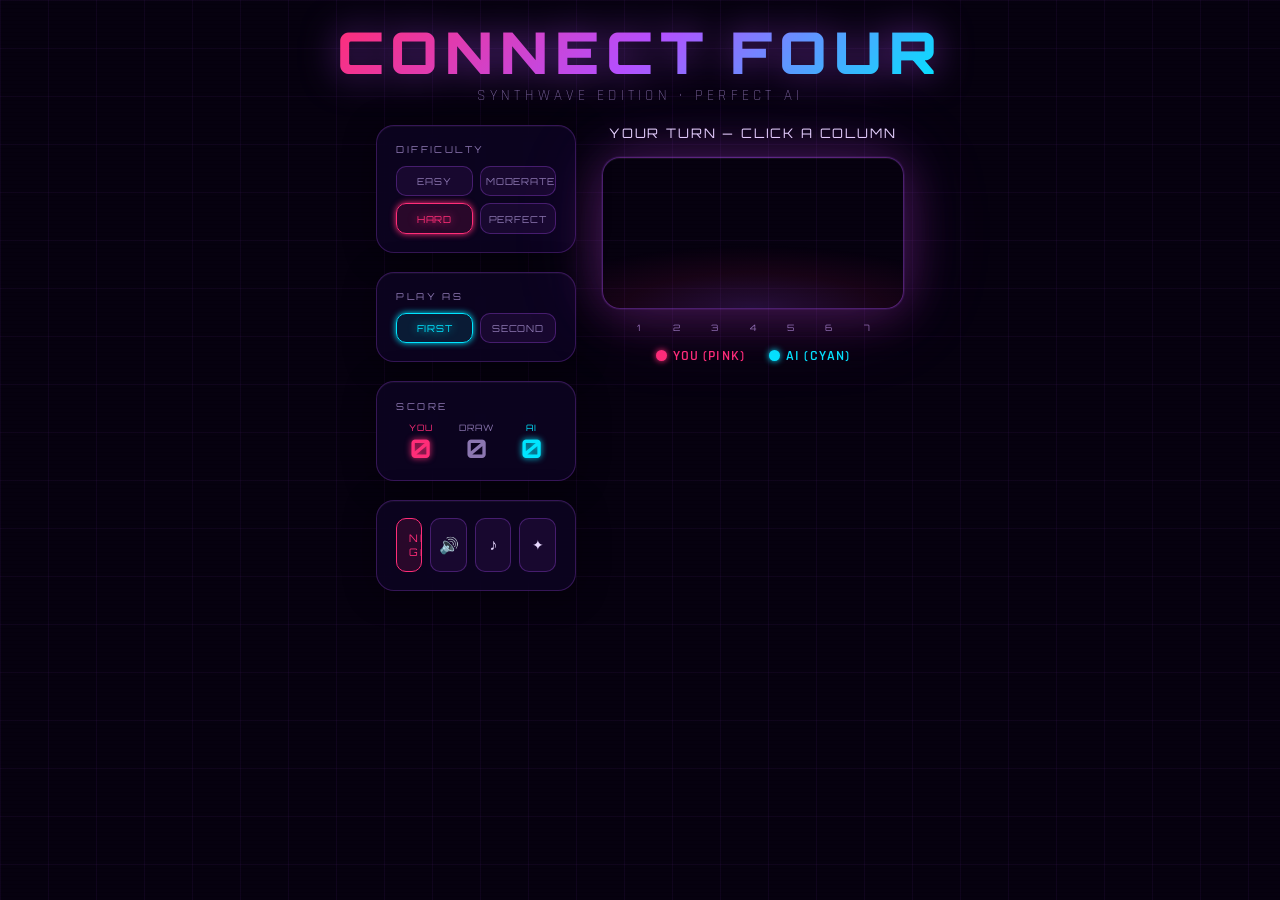
==== commit 8d8c608c: "feat: add toggleable background music (♪ button) - MusicEngine class in sounds.js: two synthesised a" ====
--- a/public/index.html
+++ b/public/index.html
@@ -74,6 +74,7 @@
       <div class="card action-btns">
         <button class="new-game-btn" id="btn-new-game">New Game</button>
         <button class="sound-btn"    id="btn-sound" title="Sound On">🔊</button>
+        <button class="music-btn"    id="btn-music" title="Music Off">♪</button>
         <button class="theme-btn"    id="btn-theme" title="Switch to Frutiger Aero">✦</button>
       </div>
 
--- a/public/style.css
+++ b/public/style.css
@@ -791,8 +791,9 @@
     inset 0 -1px 0 rgba(120,40,0,.20);
 }
 
-/* Sound + theme icon buttons */
+/* Sound + music + theme icon buttons */
 .sound-btn,
+.music-btn,
 .theme-btn {
   width: 2.6rem;
   aspect-ratio: 1;
@@ -812,9 +813,31 @@
     background   var(--theme-dur) var(--theme-ease);
 }
 .sound-btn:hover,
+.music-btn:hover,
 .theme-btn:hover {
   border-color: var(--btn-hover-border);
   background: var(--btn-hover-bg);
+}
+
+/* Music button — active/playing state (Synthwave) */
+.music-btn.active {
+  border-color: var(--pink);
+  box-shadow: 0 0 8px rgba(255,45,120,.55), 0 0 18px rgba(255,45,120,.25);
+  color: var(--pink);
+  animation: musicBtnGlow 2.2s ease-in-out infinite;
+}
+.music-btn.active::first-line {}
+@keyframes musicBtnGlow {
+  0%,100% { box-shadow: 0 0 6px rgba(255,45,120,.45), 0 0 14px rgba(255,45,120,.18); }
+  50%     { box-shadow: 0 0 12px rgba(255,45,120,.75), 0 0 26px rgba(255,45,120,.38); }
+}
+/* Pulse the ♪ glyph when playing */
+.music-btn.active {
+  animation: musicNoteScale 1.4s ease-in-out infinite, musicBtnGlow 2.2s ease-in-out infinite;
+}
+@keyframes musicNoteScale {
+  0%,100% { transform: scale(1);    }
+  50%     { transform: scale(1.18); }
 }
 
 /* Theme button accent */
@@ -838,8 +861,9 @@
   box-shadow: var(--glow-purple);
 }
 
-/* === AERO SOUND + THEME ICON BTNS === */
+/* === AERO SOUND + MUSIC + THEME ICON BTNS === */
 [data-theme="aero"] .sound-btn,
+[data-theme="aero"] .music-btn,
 [data-theme="aero"] .theme-btn {
   border-radius: 8px;
   border-top:    1px solid rgba(255,255,255,0.95);
@@ -861,6 +885,7 @@
 }
 
 [data-theme="aero"] .sound-btn::before,
+[data-theme="aero"] .music-btn::before,
 [data-theme="aero"] .theme-btn::before {
   content: '';
   position: absolute;
@@ -874,6 +899,7 @@
 }
 
 [data-theme="aero"] .sound-btn:hover,
+[data-theme="aero"] .music-btn:hover,
 [data-theme="aero"] .theme-btn:hover {
   background: linear-gradient(180deg,
     rgba(255,255,255,1.00)  0%,
@@ -884,6 +910,18 @@
     0 4px 12px rgba(0,60,160,.18),
     inset 0  1px 0 rgba(255,255,255,1.00),
     inset 0 -1px 0 rgba(0,60,140,.12);
+}
+
+/* Music button — active/playing state (Aero) */
+[data-theme="aero"] .music-btn.active {
+  border-color: rgba(0,100,200,.70);
+  box-shadow:
+    0 0 8px  rgba(0,100,220,.40),
+    0 0 18px rgba(0,100,220,.18),
+    inset 0 1px 0 rgba(255,255,255,1.00),
+    inset 0 -1px 0 rgba(0,60,140,.10);
+  color: #003c80;
+  animation: musicNoteScale 1.4s ease-in-out infinite;
 }
 
 /* ============================================================
@@ -1206,7 +1244,7 @@
     padding: .5rem .6rem;
     letter-spacing: .06em;
   }
-  .sound-btn, .theme-btn {
+  .sound-btn, .music-btn, .theme-btn {
     font-size: 1rem;
     padding: .44rem .55rem;
   }
